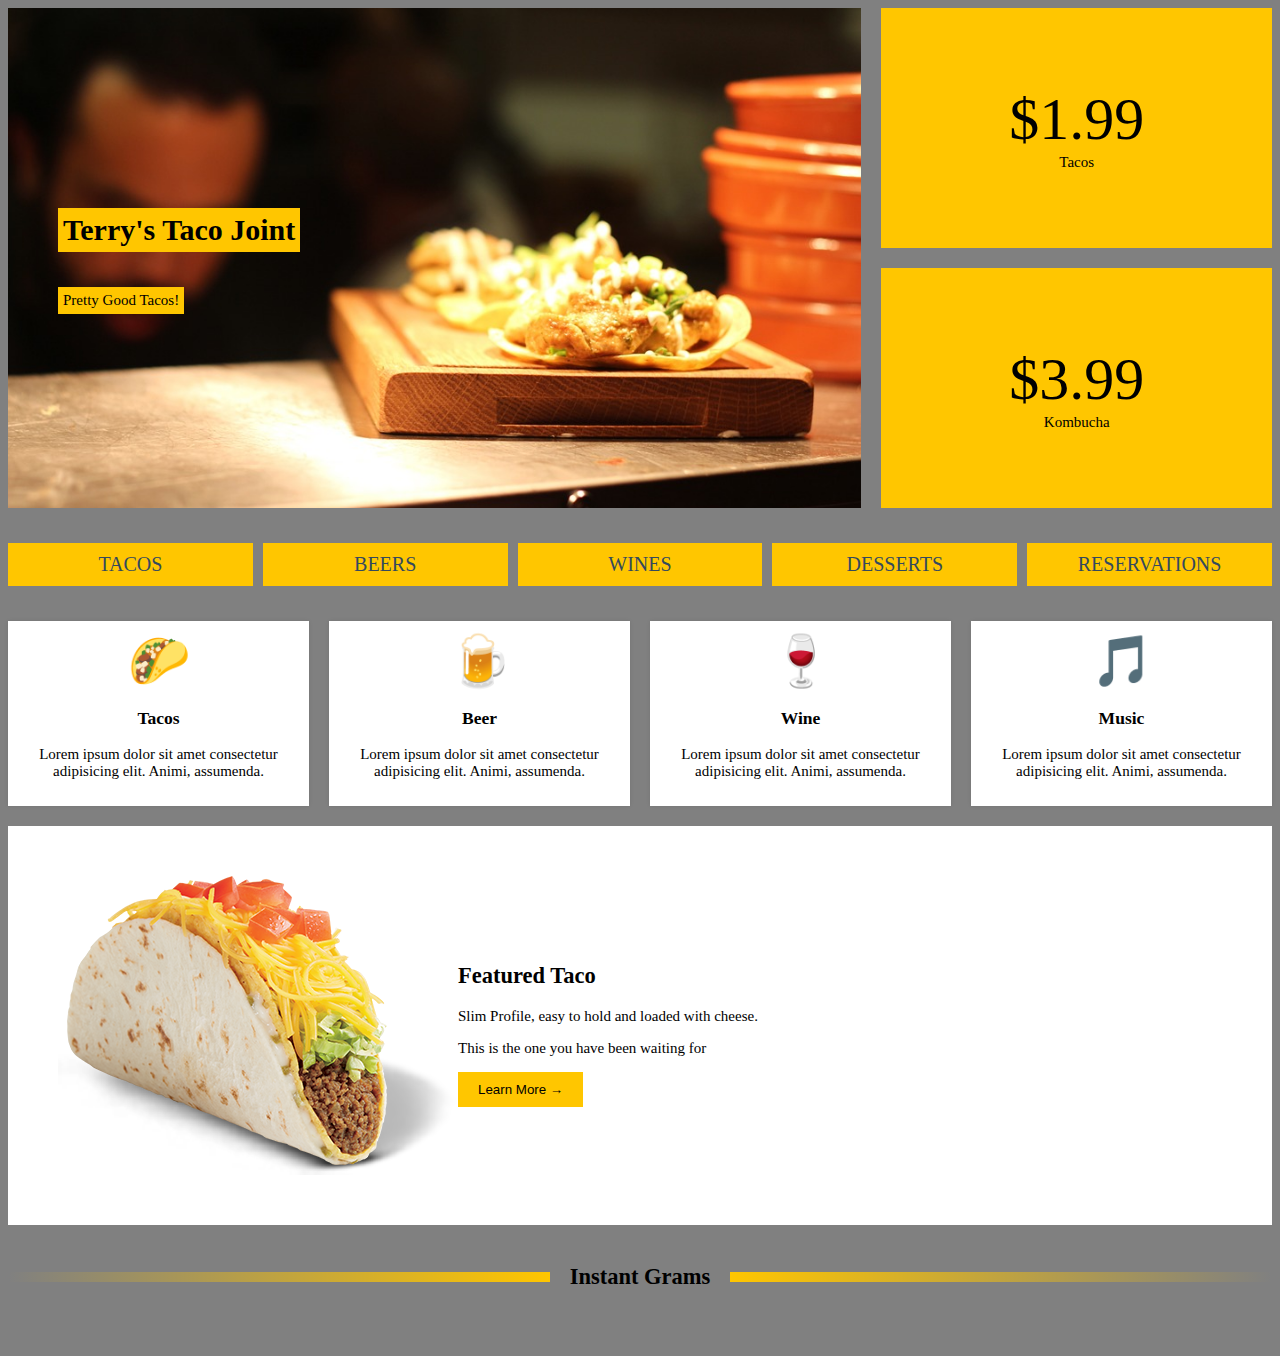
==== GridResponsiveWebsite/index.html @ 1241134e "add new project" ====
<!DOCTYPE html>
<html lang="en">

<head>
  <meta charset="UTF-8">
  <meta name="viewport" content="width=device-width, initial-scale=1.0">
  <link rel="stylesheet" href="./style.css">
  <title>Responsive Website!</title>
</head>

<body>

  <div class="wrapper">
    <div class="top">
      <header class="hero">
        <h1>Terry's Taco Joint</h1>
        <p>Pretty Good Tacos!</p>
      </header>
      <div class="cta cta1">
        <p class="price">$1.99</p>
        <p>Tacos</p>
      </div>
      <div class="cta cta2">
        <p class="price">$3.99</p>
        <p>Kombucha</p>
      </div>

    </div>
    <nav class="menu">
      <button aria-expanded="false" aria-controls="menu-list">
        <span class="open">☰</span>
        <span class="close">×</span>
        Menu
      </button>
      <ul id="menu-list">
        <li>
          <a href="">Tacos</a>
        </li>
        <li>
          <a href="">Beers</a>
        </li>
        <li>
          <a href="">Wines</a>
        </li>
        <li>
          <a href="">Desserts</a>
        </li>
        <li>
          <a href="">Reservations</a>
        </li>
      </ul>
    </nav>

    <section class="features">
      <div class="feature">
        <span class="icon">🌮</span>
        <h3>Tacos</h3>
        <p>Lorem ipsum dolor sit amet consectetur adipisicing elit. Animi, assumenda.</p>
      </div>
      <div class="feature">
        <span class="icon">🍺</span>
        <h3>Beer</h3>
        <p>Lorem ipsum dolor sit amet consectetur adipisicing elit. Animi, assumenda.</p>
      </div>
      <div class="feature">
        <span class="icon">🍷</span>
        <h3>Wine</h3>
        <p>Lorem ipsum dolor sit amet consectetur adipisicing elit. Animi, assumenda.</p>
      </div>
      <div class="feature">
        <span class="icon">🎵</span>
        <h3>Music</h3>
        <p>Lorem ipsum dolor sit amet consectetur adipisicing elit. Animi, assumenda.</p>
      </div>
    </section>

    <section class="about">
      <img src="images/queso-taco.png" alt="Yummy Taco" class="about__mockup">
      <div class="about__details">
        <h2>Featured Taco</h2>
        <p>Slim Profile, easy to hold and loaded with cheese.</p>
        <p>This is the one you have been waiting for</p>
        <button>Learn More →</button>
      </div>
    </section>


    <section class="gallery">
      <h2>Instant Grams</h2>
      <img src="https://source.unsplash.com/random/201x201" alt="">
      <img src="https://source.unsplash.com/random/202x202" alt="">
      <img src="https://source.unsplash.com/random/203x203" alt="">
      <img src="https://source.unsplash.com/random/204x204" alt="">
      <img src="https://source.unsplash.com/random/205x205" alt="">
      <img src="https://source.unsplash.com/random/206x206" alt="">
      <img src="https://source.unsplash.com/random/207x207" alt="">
      <img src="https://source.unsplash.com/random/207x208" alt="">
      <img src="https://source.unsplash.com/random/207x209" alt="">
      <img src="https://source.unsplash.com/random/207x210" alt="">
    </section>
  </div>

</body>

</html>
---- GridResponsiveWebsite/style.css ----
:root {
          --yellow: #ffc600;
          --black: #34495e;
      }

      body {
          font-size: 15px;
          background-color: grey;
      }

      button {
          background: var(--yellow);
          border: 0;
          padding: 10px 20px;
      }

      img {
          max-width: 100%;
      }

      .top {
          display: grid;
          grid-template-areas: " hero hero cta1" " hero hero cta2";
          grid-gap: 20px;
      }
      /*  wrapper */

      .wrapper {
          /*  by making it a grid we can set a gap between each subcontainer without having to put a margin on each of them */
          display: grid;
          grid-gap: 20px
      }

      .hero {
          grid-area: hero;
          min-height: 400px;
          background: white url(images/taco.jpg);
          background-size: cover;
          background-position: bottom-right;
          padding: 50px;
          /* center the text inide the hero */
          display: flex;
          flex-direction: column;
          justify-content: center;
          align-items: start;
      }

      .hero>* {
          background: var(--yellow);
          padding: 5px;
      }

      .cta {
          background: var(--yellow);
          display: flex;
          flex-direction: column;
          align-items: center;
          justify-content: center;
      }

      .cta p {
          margin: 0;
      }

      .cta1 {
          grid-area: cta1;
      }

      .cta2 {
          grid-area: cta2;
      }

      .price {
          font-size: 60px;
          font-weight: 300;
      }
      /*  NAVIGATION */

      .menu ul {
          display: grid;
          grid-template-columns: repeat(auto-fit, minmax(150px, 1fr));
          grid-gap: 10px;
          padding: 0;
          list-style-type: none;
      }

      .menu a {
          background: var(--yellow);
          display: block;
          text-decoration: none;
          padding: 10px;
          text-align: center;
          text-transform: uppercase;
          color: var(--black);
          font-size: 20px;
      }
      /*  HIDE THE MENU BUTTON */
      /*  we use aria controls to select the button instead of a bunch of classes */

      [aria-controls="menu-list"] {
          display: none;
      }
      /*  FEATURES */

      .features {
          display: grid;
          grid-template-columns: repeat(auto-fit, minmax(200px, 1fr));
          grid-gap: 20px;
      }

      .feature {
          background: white;
          padding: 10px;
          border: 1px solid white;
          text-align: center;
          box-shadow: 0 0 4px rgba(0, 0, 0, 0.1);
      }

      .feature .icon {
          font-size: 50px;
      }
      /*  about section */

      .about {
          background: white;
          padding: 50px;
          display: grid;
          grid-template-columns: 400px 1fr;
          align-items: center;
      }
      /*  gallery */

      .gallery {
          display: grid;
          grid-template-columns: repeat(auto-fit, minmax(200px, 1fr));
          grid-gap: 20px;
      }

      .gallery img {
          width: 100%;
      }

      .gallery h2 {
          /*  span the h2 the entire row */
          grid-column: 1 / -1;
          /*  we display it grid because we will use before and after elements */
          display: grid;
          grid-template-columns: 1fr auto 1fr;
          grid-gap: 20px;
          align-items: center;
      }

      .gallery h2:before,
      .gallery h2:after {
          display: block;
          content: "";
          height: 10px;
          background: linear-gradient(to var(--direction, left), var(--yellow), transparent);
      }

      .gallery h2:after {
          --direction: right;
          /* background: linear-gradient(to right, var(--yellow), transparent); */
      }
      /*  MEDIA QUERIES */

      @media (max-width: 700px) {
          .top {
              grid-template-areas: " hero hero " " cta1 cta2 "
          }
      }

      @media (max-width: 500px) {
          .top {
              grid-template-areas: " hero" "cta1" "cta2"
          }
      }
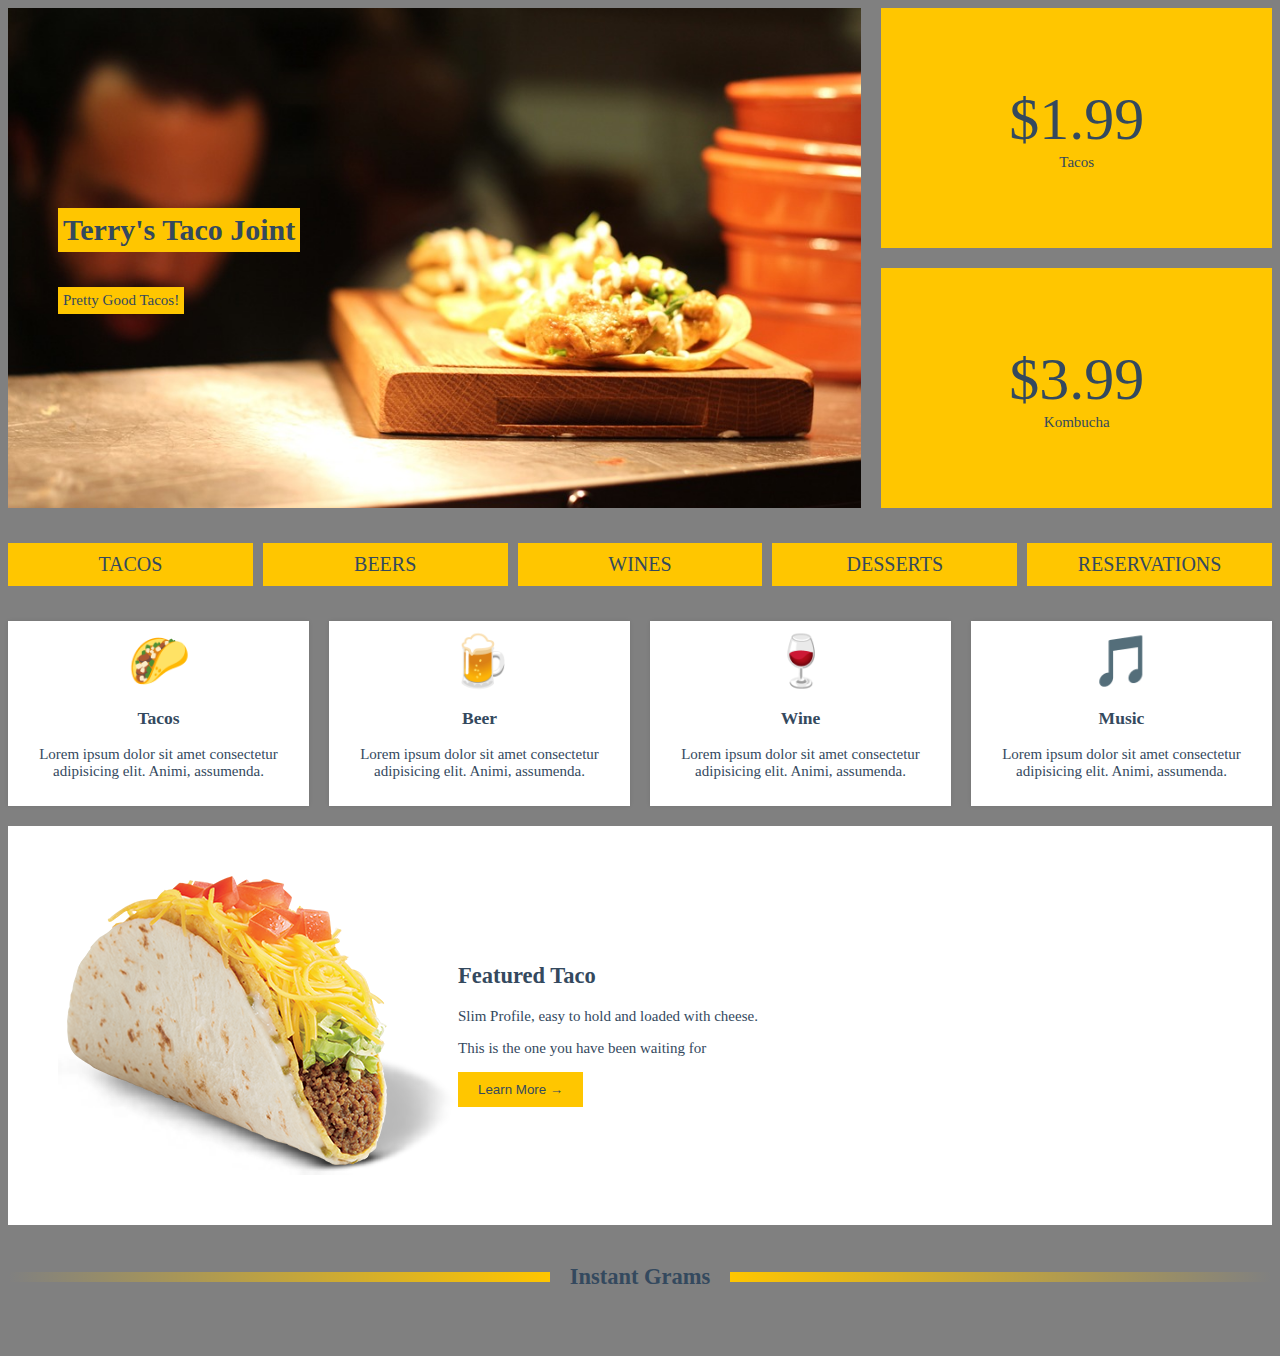
==== commit 07fcb545: "complete responsive website small project" ====
--- a/GridResponsiveWebsite/index.html
+++ b/GridResponsiveWebsite/index.html
@@ -6,6 +6,7 @@
   <meta name="viewport" content="width=device-width, initial-scale=1.0">
   <link rel="stylesheet" href="./style.css">
   <title>Responsive Website!</title>
+  <script src="script.js"></script>
 </head>
 
 <body>
--- a/GridResponsiveWebsite/style.css
+++ b/GridResponsiveWebsite/style.css
@@ -1,177 +1,231 @@
-       :root {
-          --yellow: #ffc600;
-          --black: #34495e;
-      }
-
-      body {
-          font-size: 15px;
-          background-color: grey;
-      }
-
-      button {
-          background: var(--yellow);
-          border: 0;
-          padding: 10px 20px;
-      }
-
-      img {
-          max-width: 100%;
-      }
-
+    :root {
+      --yellow: #ffc600;
+      --black: #34495e;
+  }
+
+  body {
+      font-size: 15px;
+      background-color: grey;
+      color: var(--black);
+  }
+
+  button {
+      background: var(--yellow);
+      border: 0;
+      padding: 10px 20px;
+  }
+
+  img {
+      max-width: 100%;
+  }
+
+  .top {
+      display: grid;
+      grid-template-areas: " hero hero cta1" " hero hero cta2";
+      grid-gap: 20px;
+  }
+  /*  wrapper */
+
+  .wrapper {
+      /*  by making it a grid we can set a gap between each subcontainer without having to put a margin on each of them */
+      display: grid;
+      grid-gap: 20px
+  }
+
+  .hero {
+      grid-area: hero;
+      min-height: 400px;
+      background: white url(images/taco.jpg);
+      background-size: cover;
+      background-position: bottom-right;
+      padding: 50px;
+      /* center the text inide the hero */
+      display: flex;
+      flex-direction: column;
+      justify-content: center;
+      align-items: start;
+  }
+
+  .hero>* {
+      background: var(--yellow);
+      padding: 5px;
+  }
+
+  .cta {
+      background: var(--yellow);
+      display: flex;
+      flex-direction: column;
+      align-items: center;
+      justify-content: center;
+  }
+
+  .cta p {
+      margin: 0;
+  }
+
+  .cta1 {
+      grid-area: cta1;
+  }
+
+  .cta2 {
+      grid-area: cta2;
+  }
+
+  .price {
+      font-size: 60px;
+      font-weight: 300;
+  }
+  /*  NAVIGATION */
+
+  button {
+      color: var(--black) !important;
+  }
+
+  .menu ul {
+      display: grid;
+      grid-template-columns: repeat(auto-fit, minmax(150px, 1fr));
+      grid-gap: 10px;
+      padding: 0;
+      list-style-type: none;
+  }
+
+  .menu a {
+      background: var(--yellow);
+      display: block;
+      text-decoration: none;
+      padding: 10px;
+      text-align: center;
+      text-transform: uppercase;
+      color: var(--black);
+      font-size: 20px;
+  }
+  .menu ul li {
+    overflow-x: hidden;
+  }
+  /*  HIDE THE MENU BUTTON */
+  /*  we use aria controls to select the button instead of a bunch of classes */
+
+  [aria-controls="menu-list"] {
+      display: none;
+  }
+  /*  FEATURES */
+
+  .features {
+      display: grid;
+      grid-template-columns: repeat(auto-fit, minmax(200px, 1fr));
+      grid-gap: 20px;
+  }
+
+  .feature {
+      background: white;
+      padding: 10px;
+      border: 1px solid white;
+      text-align: center;
+      box-shadow: 0 0 4px rgba(0, 0, 0, 0.1);
+  }
+
+  .feature .icon {
+      font-size: 50px;
+  }
+  /*  about section */
+
+  .about {
+      background: white;
+      padding: 50px;
+      display: grid;
+      grid-template-columns: 400px 1fr;
+      align-items: center;
+  }
+  /*  gallery */
+
+  .gallery {
+      display: grid;
+      grid-template-columns: repeat(auto-fit, minmax(200px, 1fr));
+      grid-gap: 20px;
+  }
+
+  .gallery img {
+      width: 100%;
+  }
+
+  .gallery h2 {
+      /*  span the h2 the entire row */
+      grid-column: 1 / -1;
+      /*  we display it grid because we will use before and after elements */
+      display: grid;
+      grid-template-columns: 1fr auto 1fr;
+      grid-gap: 20px;
+      align-items: center;
+  }
+
+  .gallery h2:before,
+  .gallery h2:after {
+      display: block;
+      content: "";
+      height: 10px;
+      background: linear-gradient(to var(--direction, left), var(--yellow), transparent);
+  }
+
+  .gallery h2:after {
+      --direction: right;
+      /* background: linear-gradient(to right, var(--yellow), transparent); */
+  }
+  /*  MEDIA QUERIES */
+
+  @media (max-width: 700px) {
+      .menu {
+          /*  we want to move the menu before everything else */
+          order: -1;
+          perspective: 800px;
+      }
+      [aria-controls="menu-list"] {
+          display: block;
+          margin-bottom: 10px;
+      }
+      .menu ul {
+          /*  we hide the ul by rotating it  */
+          /*  we need ma height because the menu needs to slide up to disappear */
+          max-height: 0;
+          overflow: hidden;
+          transform: rotateX(90deg);
+          transition: all 0.5s;
+      }
+
+      /*  make the about section one col */
+      .about {
+        grid-template-columns: 1fr;
+      }    
+  }
+  /*  we display the menu by rotating it back to become visible */
+
+  [aria-expanded="true"]~ul {
+      display: grid;
+      /*  we need ma height because the menu needs to slide up to disappear */
+      max-height: 500px;
+      transform: rotateX(0);
+  }
+  /*  hide the X span whe the menu is closed */
+
+  [aria-expanded="false"] .close {
+      display: none;
+  }
+
+  [aria-expanded="true"] .close {
+      display: inline-block;
+  }
+
+  [aria-expanded="true"] .open {
+      display: none;
+  }
+
+  @media (max-width: 700px) {
       .top {
-          display: grid;
-          grid-template-areas: " hero hero cta1" " hero hero cta2";
-          grid-gap: 20px;
-      }
-      /*  wrapper */
-
-      .wrapper {
-          /*  by making it a grid we can set a gap between each subcontainer without having to put a margin on each of them */
-          display: grid;
-          grid-gap: 20px
-      }
-
-      .hero {
-          grid-area: hero;
-          min-height: 400px;
-          background: white url(images/taco.jpg);
-          background-size: cover;
-          background-position: bottom-right;
-          padding: 50px;
-          /* center the text inide the hero */
-          display: flex;
-          flex-direction: column;
-          justify-content: center;
-          align-items: start;
-      }
-
-      .hero>* {
-          background: var(--yellow);
-          padding: 5px;
-      }
-
-      .cta {
-          background: var(--yellow);
-          display: flex;
-          flex-direction: column;
-          align-items: center;
-          justify-content: center;
-      }
-
-      .cta p {
-          margin: 0;
-      }
-
-      .cta1 {
-          grid-area: cta1;
-      }
-
-      .cta2 {
-          grid-area: cta2;
-      }
-
-      .price {
-          font-size: 60px;
-          font-weight: 300;
-      }
-      /*  NAVIGATION */
-
-      .menu ul {
-          display: grid;
-          grid-template-columns: repeat(auto-fit, minmax(150px, 1fr));
-          grid-gap: 10px;
-          padding: 0;
-          list-style-type: none;
-      }
-
-      .menu a {
-          background: var(--yellow);
-          display: block;
-          text-decoration: none;
-          padding: 10px;
-          text-align: center;
-          text-transform: uppercase;
-          color: var(--black);
-          font-size: 20px;
-      }
-      /*  HIDE THE MENU BUTTON */
-      /*  we use aria controls to select the button instead of a bunch of classes */
-
-      [aria-controls="menu-list"] {
-          display: none;
-      }
-      /*  FEATURES */
-
-      .features {
-          display: grid;
-          grid-template-columns: repeat(auto-fit, minmax(200px, 1fr));
-          grid-gap: 20px;
-      }
-
-      .feature {
-          background: white;
-          padding: 10px;
-          border: 1px solid white;
-          text-align: center;
-          box-shadow: 0 0 4px rgba(0, 0, 0, 0.1);
-      }
-
-      .feature .icon {
-          font-size: 50px;
-      }
-      /*  about section */
-
-      .about {
-          background: white;
-          padding: 50px;
-          display: grid;
-          grid-template-columns: 400px 1fr;
-          align-items: center;
-      }
-      /*  gallery */
-
-      .gallery {
-          display: grid;
-          grid-template-columns: repeat(auto-fit, minmax(200px, 1fr));
-          grid-gap: 20px;
-      }
-
-      .gallery img {
-          width: 100%;
-      }
-
-      .gallery h2 {
-          /*  span the h2 the entire row */
-          grid-column: 1 / -1;
-          /*  we display it grid because we will use before and after elements */
-          display: grid;
-          grid-template-columns: 1fr auto 1fr;
-          grid-gap: 20px;
-          align-items: center;
-      }
-
-      .gallery h2:before,
-      .gallery h2:after {
-          display: block;
-          content: "";
-          height: 10px;
-          background: linear-gradient(to var(--direction, left), var(--yellow), transparent);
-      }
-
-      .gallery h2:after {
-          --direction: right;
-          /* background: linear-gradient(to right, var(--yellow), transparent); */
-      }
-      /*  MEDIA QUERIES */
-
-      @media (max-width: 700px) {
-          .top {
-              grid-template-areas: " hero hero " " cta1 cta2 "
-          }
-      }
-
-      @media (max-width: 500px) {
-          .top {
-              grid-template-areas: " hero" "cta1" "cta2"
-          }
-      }+          grid-template-areas: " hero hero " " cta1 cta2 "
+      }
+  }
+
+  @media (max-width: 500px) {
+      .top {
+          grid-template-areas: " hero" " cta1" " cta2"
+      }
+  }